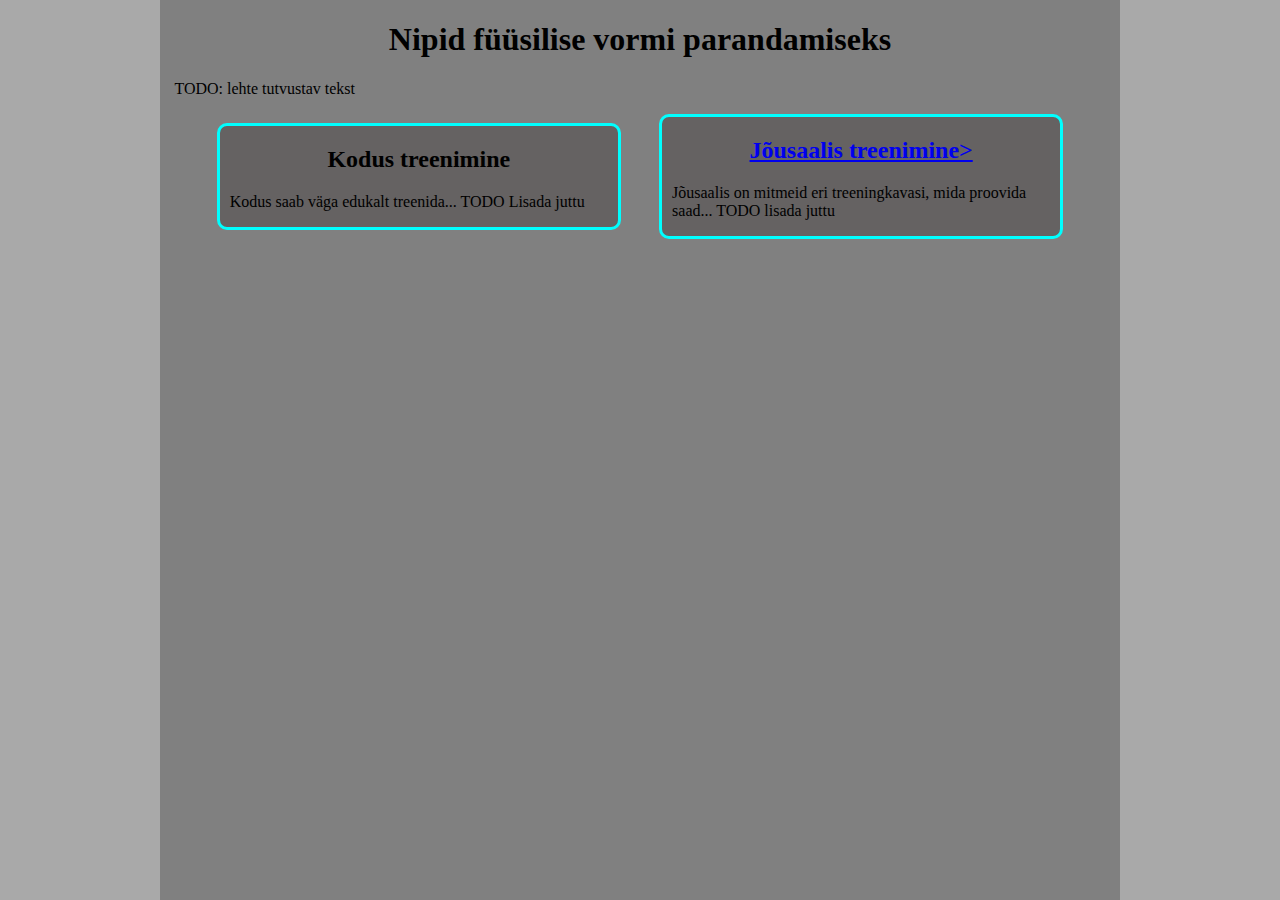
==== index.html @ 056c5f59 "Merge branch 'main' of https://github.com/Marten-M/VeebileheProjekt-SissejuhatusErialasse" ====
<!DOCTYPE html>
<html>
<head>
    <link rel="stylesheet" href="style.css">

    <link rel="stylesheet" href="index.css">
    <meta charset="UTF-8">

    <title>Jõusaali nipid</title>
</head>
<body>
    <div class="main-col-wrapper">
        <div class="main-column">
            <h1>Nipid füüsilise vormi parandamiseks</h1>
            <p>
                TODO: lehte tutvustav tekst
            </p>
            <div class="training-options-box">
                <div class="training-option-box">
                    <div class="training-option-contents">
                        <h2>Kodus treenimine</h2>
                        <p>
                            Kodus saab väga edukalt treenida... TODO Lisada juttu
                        </p>
                    </div>
                </div>
                <div class="training-option-box">
                    <div class="training-option-contents">
                        <h2><a href="jousaal.html">Jõusaalis treenimine></a></h2>
                        <p>
                            Jõusaalis on mitmeid eri treeningkavasi, mida proovida saad... TODO lisada juttu
                        </p>
                    </div>
                </div>
            </div>
        </div>
    </div>
</body>
</html>
---- style.css ----
body {
    background-color: darkgrey;
    height: 100%;
}

h1, h2 {
    text-align: center;
}

.main-col-wrapper {
    position: absolute;
    top: 0;
    bottom: 0;
    left: 12.5%;
    width: 75%;
    min-height: 100vh;
    background-color: grey;
}

.main-column {
    width: 97%;
    margin: auto;
}
---- index.css ----
.training-options-box {
    width: 95%;
    margin: auto;
    display: flex;
}

.training-option-box {
    border: cyan 3px solid;
    border-radius: 10px;
    width: 45%;
    margin: auto;
    height: 100%;
    background-color:rgb(101, 98, 98);
}

.training-option-contents {
    width: 95%;
    margin: auto;
}
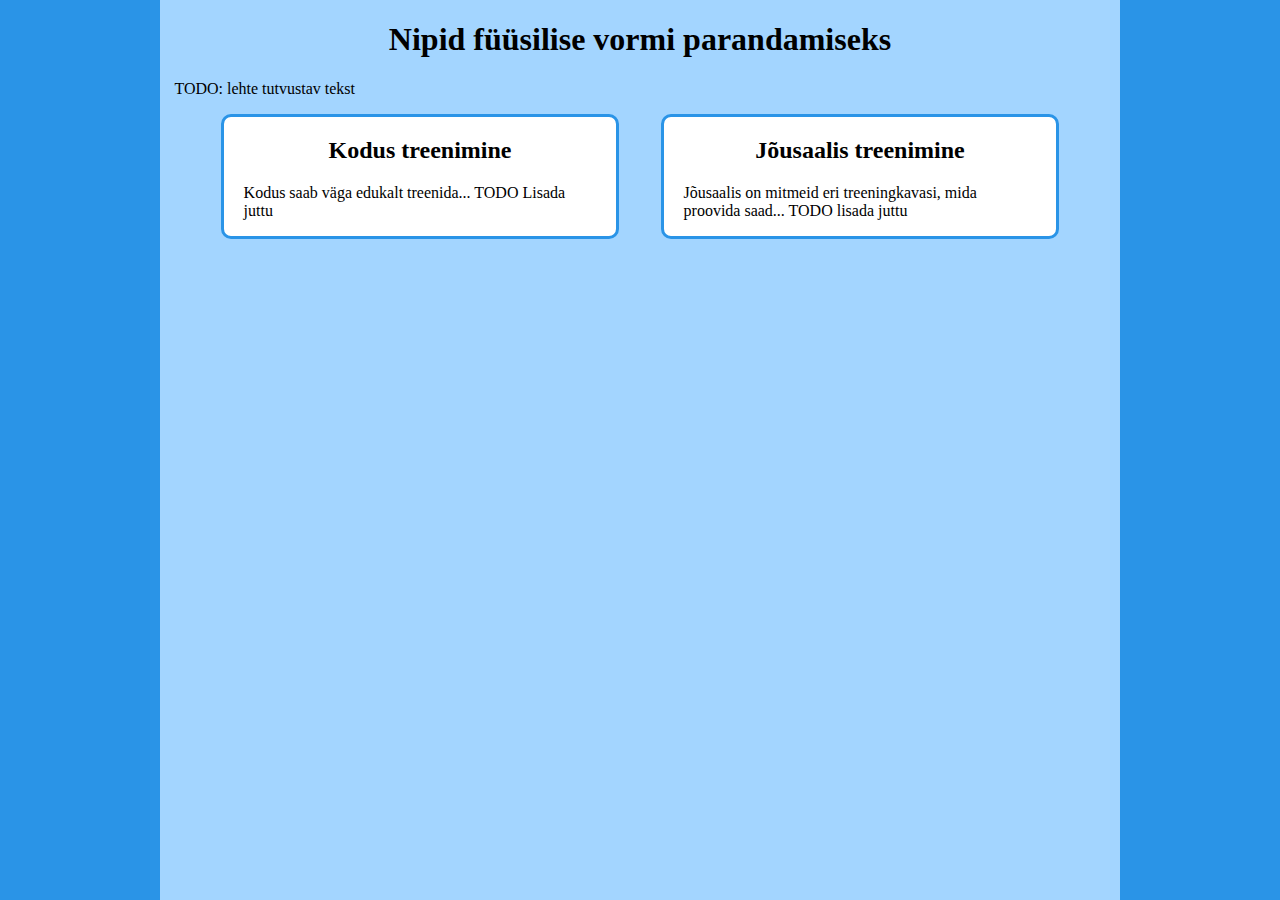
==== commit 9cd94bff: "Kodus ja jõusaalis treenimise kastid sama suured ja keskel" ====
--- a/index.html
+++ b/index.html
@@ -15,23 +15,23 @@
             <p>
                 TODO: lehte tutvustav tekst
             </p>
-            <div class="training-options-box">
-                <div class="training-option-box">
+                <div class="training-options-box">
+                    <a href="koduharjutused.html" class="training-option-box">
+                        <div class="training-option-contents">
+                            <h2>Kodus treenimine</h2>
+                            <p>
+                                Kodus saab väga edukalt treenida... TODO Lisada juttu
+                            </p>
+                        </div>
+                    </a>
+                <a href="jousaal.html" class="training-option-box">
                     <div class="training-option-contents">
-                        <h2>Kodus treenimine</h2>
-                        <p>
-                            Kodus saab väga edukalt treenida... TODO Lisada juttu
-                        </p>
-                    </div>
-                </div>
-                <div class="training-option-box">
-                    <div class="training-option-contents">
-                        <h2><a href="jousaal.html">Jõusaalis treenimine></a></h2>
+                        <h2>Jõusaalis treenimine</h2>
                         <p>
                             Jõusaalis on mitmeid eri treeningkavasi, mida proovida saad... TODO lisada juttu
                         </p>
                     </div>
-                </div>
+                </a>
             </div>
         </div>
     </div>
--- a/style.css
+++ b/style.css
@@ -1,6 +1,6 @@
 
 body {
-    background-color: darkgrey;
+    background-color: #2a94e7;
     height: 100%;
 }
 
@@ -15,7 +15,7 @@
     left: 12.5%;
     width: 75%;
     min-height: 100vh;
-    background-color: grey;
+    background-color: #a3d5ff;
 }
 
 .main-column {
--- a/index.css
+++ b/index.css
@@ -1,19 +1,33 @@
 .training-options-box {
-    width: 95%;
+    width: 90%;
     margin: auto;
+
     display: flex;
+    justify-content: space-between;
+    box-sizing: border-box;
+
+    gap: 5%;
 }
 
 .training-option-box {
-    border: cyan 3px solid;
+    border: #2a94e7 3px solid;
     border-radius: 10px;
-    width: 45%;
-    margin: auto;
-    height: 100%;
-    background-color:rgb(101, 98, 98);
+    background-color: white;
+    flex: 1;
+
+    transition: background-color 0.4s;
+}
+
+.training-option-box:hover {
+    background-color: rgb(233, 233, 233);
 }
 
 .training-option-contents {
-    width: 95%;
+    width: 90%;
     margin: auto;
+}
+
+a {
+    text-decoration: none;
+    color: inherit;
 }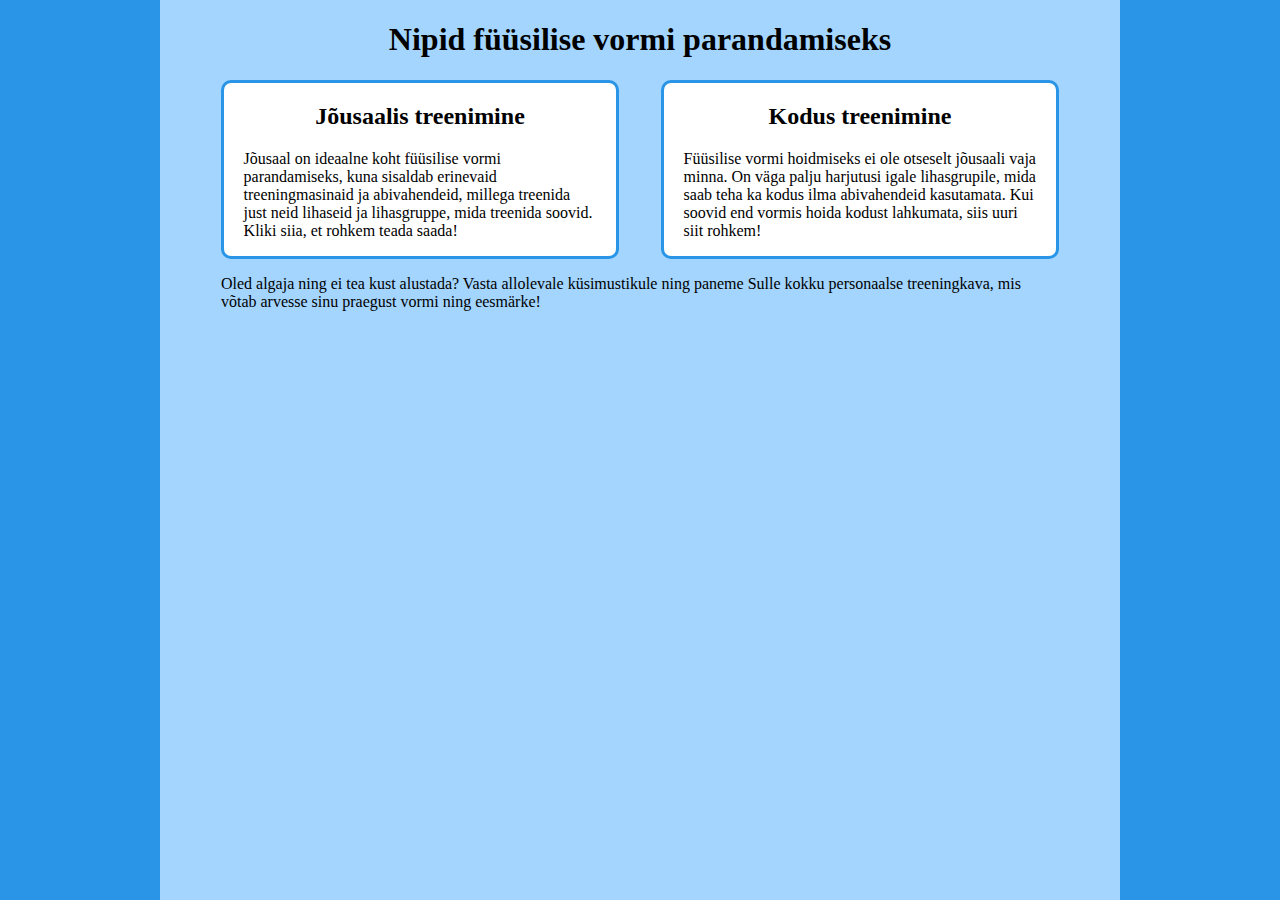
==== commit 3c721f71: "Pealehe tekst valmis, küsitlus vaja veel teha" ====
--- a/index.html
+++ b/index.html
@@ -11,27 +11,29 @@
 <body>
     <div class="main-col-wrapper">
         <div class="main-column">
-            <h1>Nipid füüsilise vormi parandamiseks</h1>
-            <p>
-                TODO: lehte tutvustav tekst
-            </p>
+            <div class="main-column-contents">
+                <h1>Nipid füüsilise vormi parandamiseks</h1>
                 <div class="training-options-box">
+                    <a href="jousaal.html" class="training-option-box">
+                        <div class="training-option-contents">
+                            <h2>Jõusaalis treenimine</h2>
+                            <p>
+                                Jõusaal on ideaalne koht füüsilise vormi parandamiseks, kuna sisaldab erinevaid treeningmasinaid ja abivahendeid, millega treenida just neid lihaseid ja lihasgruppe, mida treenida soovid. Kliki siia, et rohkem teada saada!
+                            </p>
+                        </div>
+                    </a>
                     <a href="koduharjutused.html" class="training-option-box">
                         <div class="training-option-contents">
                             <h2>Kodus treenimine</h2>
                             <p>
-                                Kodus saab väga edukalt treenida... TODO Lisada juttu
+                                Füüsilise vormi hoidmiseks ei ole otseselt jõusaali vaja minna. On väga palju harjutusi igale lihasgrupile, mida saab teha ka kodus ilma abivahendeid kasutamata. Kui soovid end vormis hoida kodust lahkumata, siis uuri siit rohkem!
                             </p>
                         </div>
                     </a>
-                <a href="jousaal.html" class="training-option-box">
-                    <div class="training-option-contents">
-                        <h2>Jõusaalis treenimine</h2>
-                        <p>
-                            Jõusaalis on mitmeid eri treeningkavasi, mida proovida saad... TODO lisada juttu
-                        </p>
-                    </div>
-                </a>
+                </div>
+                <p>
+                    Oled algaja ning ei tea kust alustada? Vasta allolevale küsimustikule ning paneme Sulle kokku personaalse treeningkava, mis võtab arvesse sinu praegust vormi ning eesmärke!
+                </p>
             </div>
         </div>
     </div>
--- a/style.css
+++ b/style.css
@@ -22,3 +22,8 @@
     width: 97%;
     margin: auto;
 }
+
+.main-column-contents {
+    width: 90%;
+    margin: auto;
+}
--- a/index.css
+++ b/index.css
@@ -1,5 +1,5 @@
 .training-options-box {
-    width: 90%;
+    width: 100%;
     margin: auto;
 
     display: flex;
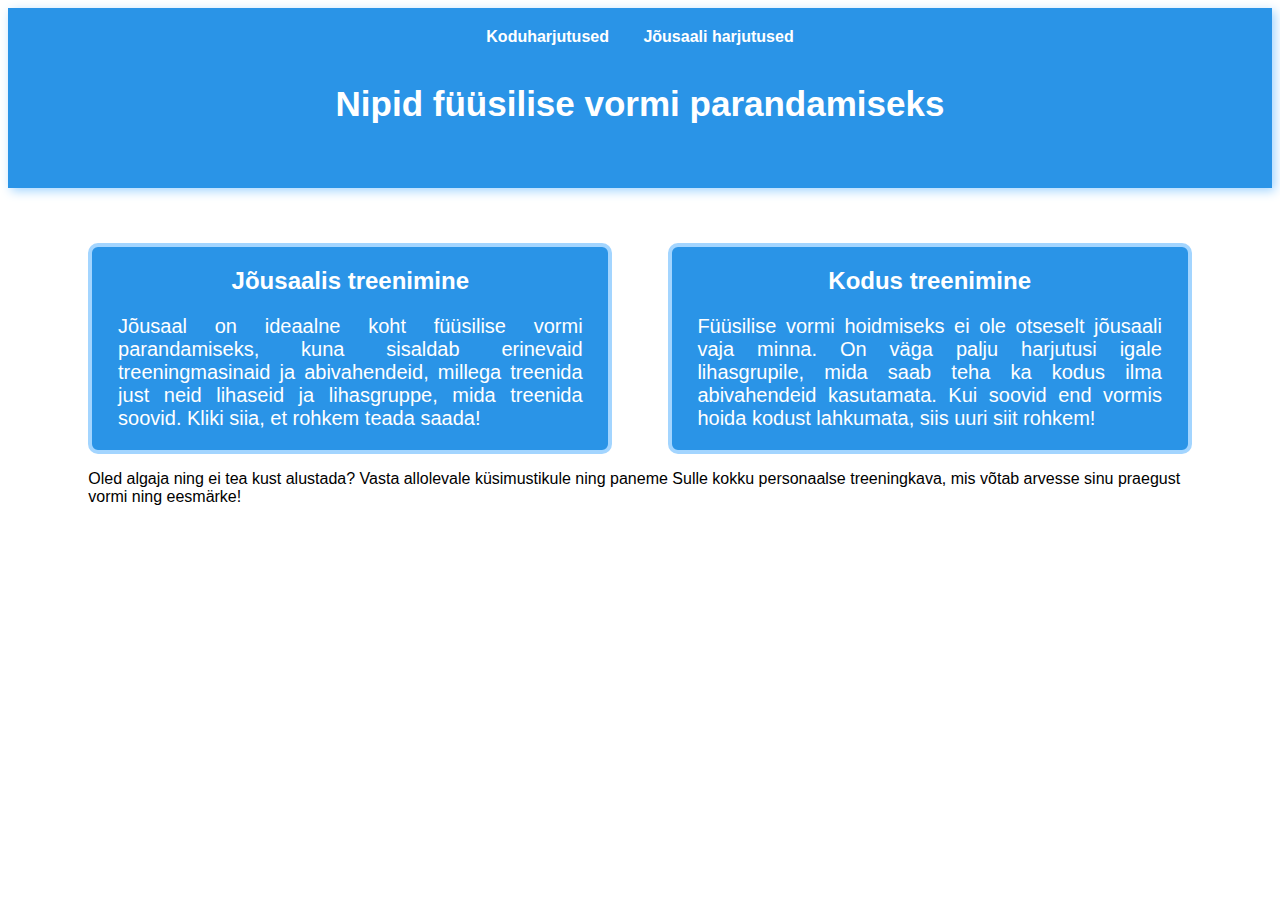
==== commit 13bb034b: "Pealehe stiil uuendatud" ====
--- a/index.html
+++ b/index.html
@@ -2,39 +2,42 @@
 <html>
 <head>
     <link rel="stylesheet" href="style.css">
-
     <link rel="stylesheet" href="index.css">
     <meta charset="UTF-8">
 
     <title>Jõusaali nipid</title>
 </head>
 <body>
-    <div class="main-col-wrapper">
-        <div class="main-column">
-            <div class="main-column-contents">
-                <h1>Nipid füüsilise vormi parandamiseks</h1>
-                <div class="training-options-box">
-                    <a href="jousaal.html" class="training-option-box">
-                        <div class="training-option-contents">
-                            <h2>Jõusaalis treenimine</h2>
-                            <p>
-                                Jõusaal on ideaalne koht füüsilise vormi parandamiseks, kuna sisaldab erinevaid treeningmasinaid ja abivahendeid, millega treenida just neid lihaseid ja lihasgruppe, mida treenida soovid. Kliki siia, et rohkem teada saada!
-                            </p>
-                        </div>
-                    </a>
-                    <a href="koduharjutused.html" class="training-option-box">
-                        <div class="training-option-contents">
-                            <h2>Kodus treenimine</h2>
-                            <p>
-                                Füüsilise vormi hoidmiseks ei ole otseselt jõusaali vaja minna. On väga palju harjutusi igale lihasgrupile, mida saab teha ka kodus ilma abivahendeid kasutamata. Kui soovid end vormis hoida kodust lahkumata, siis uuri siit rohkem!
-                            </p>
-                        </div>
-                    </a>
-                </div>
-                <p>
-                    Oled algaja ning ei tea kust alustada? Vasta allolevale küsimustikule ning paneme Sulle kokku personaalse treeningkava, mis võtab arvesse sinu praegust vormi ning eesmärke!
-                </p>
+    <header>
+        <nav>
+            <a id="koduharjutused" href="koduharjutused.html">Koduharjutused</a>
+            <a id="jõusaaliharjutused" href="jousaal.html">Jõusaali harjutused</a>
+        </nav>
+        <h1>Nipid füüsilise vormi parandamiseks</h1>
+    </header>
+    <div class="main-column">
+        <div class="main-column-contents">
+            <div class="training-options-box">
+                <a href="jousaal.html" class="training-option-box">
+                    <div class="training-option-contents">
+                        <h2>Jõusaalis treenimine</h2>
+                        <p>
+                            Jõusaal on ideaalne koht füüsilise vormi parandamiseks, kuna sisaldab erinevaid treeningmasinaid ja abivahendeid, millega treenida just neid lihaseid ja lihasgruppe, mida treenida soovid. Kliki siia, et rohkem teada saada!
+                        </p>
+                    </div>
+                </a>
+                <a href="koduharjutused.html" class="training-option-box">
+                    <div class="training-option-contents">
+                        <h2>Kodus treenimine</h2>
+                        <p>
+                            Füüsilise vormi hoidmiseks ei ole otseselt jõusaali vaja minna. On väga palju harjutusi igale lihasgrupile, mida saab teha ka kodus ilma abivahendeid kasutamata. Kui soovid end vormis hoida kodust lahkumata, siis uuri siit rohkem!
+                        </p>
+                    </div>
+                </a>
             </div>
+            <p>
+                Oled algaja ning ei tea kust alustada? Vasta allolevale küsimustikule ning paneme Sulle kokku personaalse treeningkava, mis võtab arvesse sinu praegust vormi ning eesmärke!
+            </p>
         </div>
     </div>
 </body>
--- a/style.css
+++ b/style.css
@@ -1,21 +1,32 @@
-
 body {
-    background-color: #2a94e7;
-    height: 100%;
+    font-family: Arial, sans-serif;
+    background-color: #ffffff;
 }
 
-h1, h2 {
+header {
+    background-color: #2a94e7;
+    color: #FFFFFF;
+    padding: 10px 20px;
     text-align: center;
+    box-shadow: 3px 3px 10px #a3d5ff;
 }
 
-.main-col-wrapper {
-    position: absolute;
-    top: 0;
-    bottom: 0;
-    left: 12.5%;
-    width: 75%;
-    min-height: 100vh;
-    background-color: #a3d5ff;
+header h1 {
+    font-size: 35px;
+    font-weight: 800;
+    padding-top: 15px;
+    padding-bottom: 30px;
+}
+
+header nav {
+    margin-top: 10px;
+}
+
+header nav a {
+    text-decoration: none;
+    color: #FFFFFF;
+    margin: 15px;
+    font-weight: bold;
 }
 
 .main-column {
--- a/index.css
+++ b/index.css
@@ -1,7 +1,7 @@
 .training-options-box {
     width: 100%;
     margin: auto;
-
+    padding-top: 5%;
     display: flex;
     justify-content: space-between;
     box-sizing: border-box;
@@ -10,21 +10,29 @@
 }
 
 .training-option-box {
-    border: #2a94e7 3px solid;
     border-radius: 10px;
-    background-color: white;
+    background-color: #2a94e7;
     flex: 1;
+    color: white;
 
     transition: background-color 0.4s;
+
+    border: 4px solid #a3d5ff;
 }
 
 .training-option-box:hover {
-    background-color: rgb(233, 233, 233);
+    background-color: #0a74c7;
 }
 
 .training-option-contents {
     width: 90%;
     margin: auto;
+    text-align: center;
+}
+
+.training-option-contents p {
+    font-size: 20px;
+    text-align: justify;
 }
 
 a {
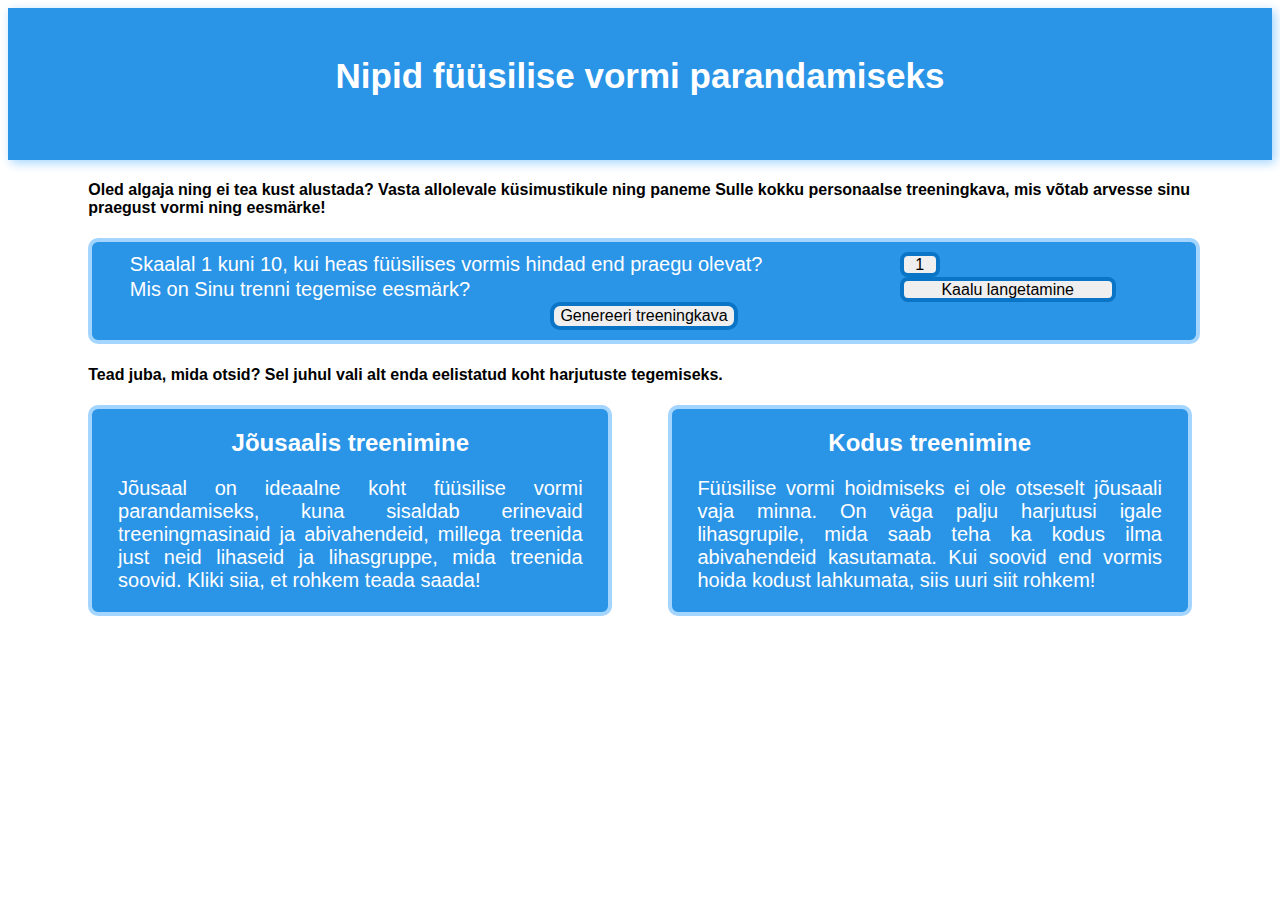
==== commit 9efc9e32: "Personaalse treeningkava koostaja tehtud" ====
--- a/index.html
+++ b/index.html
@@ -2,6 +2,7 @@
 <html>
 <head>
     <link rel="stylesheet" href="style.css">
+
     <link rel="stylesheet" href="index.css">
     <meta charset="UTF-8">
 
@@ -9,16 +10,40 @@
 </head>
 <body>
     <header>
-        <nav>
-            <a id="koduharjutused" href="koduharjutused.html">Koduharjutused</a>
-            <a id="jõusaaliharjutused" href="jousaal.html">Jõusaali harjutused</a>
-        </nav>
         <h1>Nipid füüsilise vormi parandamiseks</h1>
     </header>
     <div class="main-column">
         <div class="main-column-contents">
+            <h4>
+                Oled algaja ning ei tea kust alustada? Vasta allolevale küsimustikule ning paneme Sulle kokku personaalse treeningkava, mis võtab arvesse sinu praegust vormi ning eesmärke!
+            </h4>
+            <div class="questions-box-wrapper content-box edged-box">
+                <div id="questions-box">
+                    <table>
+                        <tr>
+                            <td>Skaalal 1 kuni 10, kui heas füüsilises vormis hindad end praegu olevat?</td>
+                            <td><select name="fitness-level" id="fitness-level"></select></td>
+                        </tr>
+                        <tr>
+                            <td>Mis on Sinu trenni tegemise eesmärk?</td>
+                            <td>
+                                <select name="training-goal" id="training-goal">
+                                    <option value="1">Kaalu langetamine</option>
+                                    <option value="2">Vastupidavuse parandamine</option>
+                                    <option value="3">Tugevamaks saamine</option>
+                                    <option value="4">Füüsilise vormi hoidmine</option>
+                                </select>
+                            </td>
+                        </tr>
+                    </table>
+                    <button type="submit" id="personal-workout-button" onclick="generate_personal_workout()">Genereeri treeningkava</button>
+                </div>
+            </div>
+            <h4>
+                Tead juba, mida otsid? Sel juhul vali alt enda eelistatud koht harjutuste tegemiseks.
+            </h4>
             <div class="training-options-box">
-                <a href="jousaal.html" class="training-option-box">
+                <a href="jousaal.html" class="training-option-box content-box edged-box">
                     <div class="training-option-contents">
                         <h2>Jõusaalis treenimine</h2>
                         <p>
@@ -26,7 +51,7 @@
                         </p>
                     </div>
                 </a>
-                <a href="koduharjutused.html" class="training-option-box">
+                <a href="koduharjutused.html" class="training-option-box content-box edged-box">
                     <div class="training-option-contents">
                         <h2>Kodus treenimine</h2>
                         <p>
@@ -35,10 +60,8 @@
                     </div>
                 </a>
             </div>
-            <p>
-                Oled algaja ning ei tea kust alustada? Vasta allolevale küsimustikule ning paneme Sulle kokku personaalse treeningkava, mis võtab arvesse sinu praegust vormi ning eesmärke!
-            </p>
         </div>
     </div>
+    <script src="index.js"></script>
 </body>
 </html>
--- a/style.css
+++ b/style.css
@@ -29,6 +29,11 @@
     font-weight: bold;
 }
 
+.content-box {
+    background-color: #2a94e7;
+    color: white;
+}
+
 .main-column {
     width: 97%;
     margin: auto;
--- a/index.css
+++ b/index.css
@@ -1,7 +1,69 @@
+a {
+    text-decoration: none;
+    color: inherit;
+}
+
+.questions-box-wrapper {
+    width: 100%;
+    margin: auto;
+    border-radius: 10px;
+}
+
+#questions-box {
+    display: flex;
+    flex-direction: column;
+
+    font-size: 20px;
+    width: 95%;
+    margin: auto;
+    padding: 10px;
+    font-size: 20px;
+}
+
+#questions-box table {
+    border-collapse: collapse;
+    text-align: left;
+}
+
+#questions-box td {
+    padding: 0 10px 0 10px;
+}
+
+#questions-box select {
+    appearance: none;
+    border: 4px solid #0a74c7;
+    border-radius: 8px;
+    transition: all 0.3s ease;
+    font-size: 16px;
+    min-width: 40px;
+    padding: 0 3px;
+    text-align: center;
+    cursor: pointer;
+}
+
+#personal-workout-button {
+   text-align: center;
+   margin: auto;
+   border-radius: 10px;
+   border: 4px solid #0a74c7;
+   cursor: pointer;
+
+   transition: background-color 0.4s;
+   font-size: 16px;
+}
+
+#personal-workout-button:hover {
+    background-color: #d7d7d7;
+}
+
+
+.edged-box {
+    border: 4px solid #a3d5ff;
+}
+
 .training-options-box {
     width: 100%;
     margin: auto;
-    padding-top: 5%;
     display: flex;
     justify-content: space-between;
     box-sizing: border-box;
@@ -11,13 +73,9 @@
 
 .training-option-box {
     border-radius: 10px;
-    background-color: #2a94e7;
     flex: 1;
-    color: white;
 
     transition: background-color 0.4s;
-
-    border: 4px solid #a3d5ff;
 }
 
 .training-option-box:hover {
@@ -34,8 +92,3 @@
     font-size: 20px;
     text-align: justify;
 }
-
-a {
-    text-decoration: none;
-    color: inherit;
-}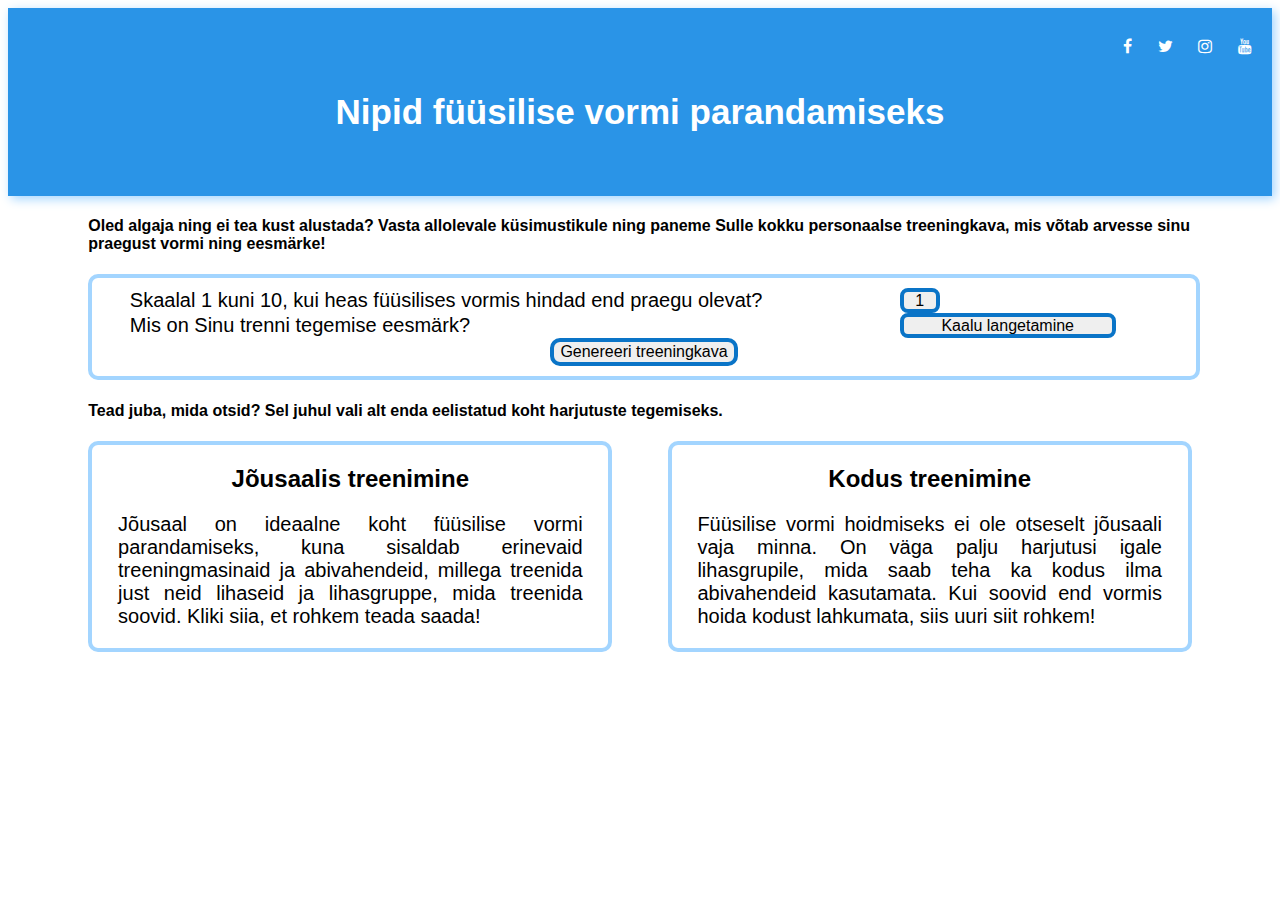
==== commit 9904dbe2: "Pealehe HTML ja CSS errorite vaba" ====
--- a/index.html
+++ b/index.html
@@ -1,15 +1,25 @@
 <!DOCTYPE html>
-<html>
+<html lang="et">
 <head>
     <link rel="stylesheet" href="style.css">
-
     <link rel="stylesheet" href="index.css">
+    <link rel="stylesheet" href="https://cdnjs.cloudflare.com/ajax/libs/font-awesome/4.7.0/css/font-awesome.min.css">
     <meta charset="UTF-8">
 
     <title>Jõusaali nipid</title>
 </head>
 <body>
     <header>
+        <nav>
+            <div class="lingid">
+            </div>
+            <div class="logod">
+                <a href="#" class="fa fa-facebook"></a>
+                <a href="#" class="fa fa-twitter"></a>
+                <a href="#" class="fa fa-instagram"></a>
+                <a href="#" class="fa fa-youtube"></a>
+            </div>
+        </nav>
         <h1>Nipid füüsilise vormi parandamiseks</h1>
     </header>
     <div class="main-column">
--- a/style.css
+++ b/style.css
@@ -1,3 +1,4 @@
+
 body {
     font-family: Arial, sans-serif;
     background-color: #ffffff;
@@ -13,26 +14,42 @@
 
 header h1 {
     font-size: 35px;
-    font-weight: 800;
+    font-weight: 900;
     padding-top: 15px;
     padding-bottom: 30px;
 }
 
 header nav {
     margin-top: 10px;
+    padding-top: 10px;
+    display: flex;
+    justify-content: space-between;
+    align-items: center;
+    width: 100%;
+}
+
+header nav .lingid {
+    display: flex;
+    gap: 3vw;
+    flex-grow: 1;
+    justify-content: center;
+    padding-left: 10vw;
+    font-size: 17px;
+}
+
+header nav .logod {
+    display: flex;
+    gap: 2vw;
+    justify-content: flex-end;
 }
 
 header nav a {
     text-decoration: none;
     color: #FFFFFF;
-    margin: 15px;
     font-weight: bold;
+    margin: 0;
 }
 
-.content-box {
-    background-color: #2a94e7;
-    color: white;
-}
 
 .main-column {
     width: 97%;
--- a/index.css
+++ b/index.css
@@ -74,7 +74,7 @@
 .training-option-box {
     border-radius: 10px;
     flex: 1;
-
+    
     transition: background-color 0.4s;
 }
 
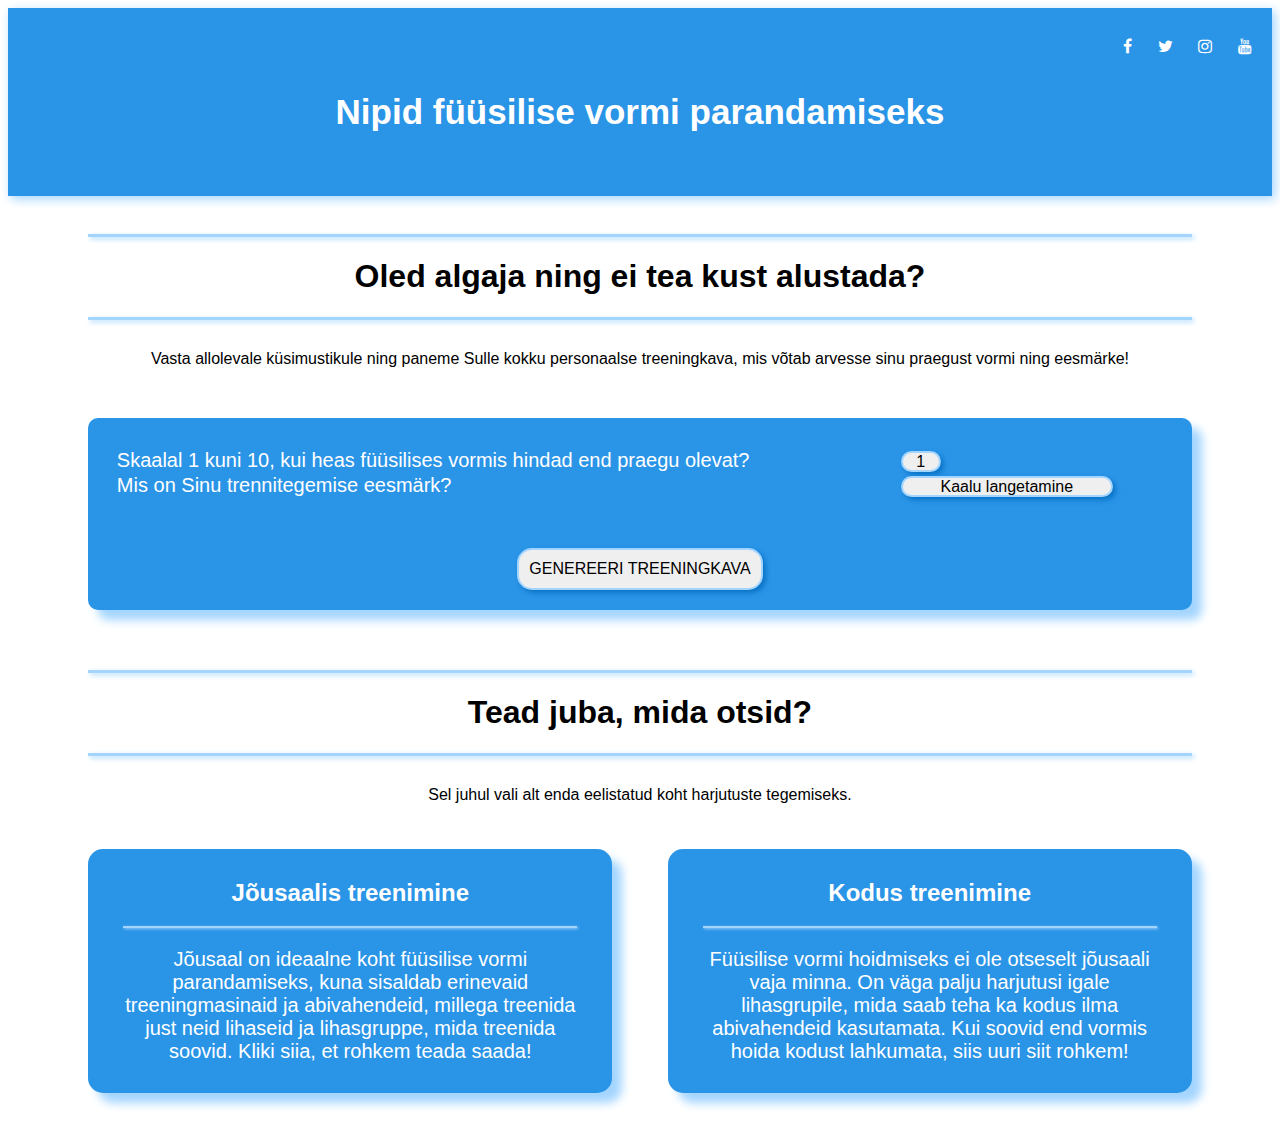
==== commit 5330d35d: "pealehe overhaul" ====
--- a/index.html
+++ b/index.html
@@ -24,9 +24,14 @@
     </header>
     <div class="main-column">
         <div class="main-column-contents">
-            <h4>
-                Oled algaja ning ei tea kust alustada? Vasta allolevale küsimustikule ning paneme Sulle kokku personaalse treeningkava, mis võtab arvesse sinu praegust vormi ning eesmärke!
-            </h4>
+            <div id="alguses">
+            <hr class="joon">
+            <h1>Oled algaja ning ei tea kust alustada?</h1>
+            <hr class="joon">
+            <p>
+                 Vasta allolevale küsimustikule ning paneme Sulle kokku personaalse treeningkava, mis võtab arvesse sinu praegust vormi ning eesmärke!
+            </p>
+            </div>
             <div class="questions-box-wrapper content-box edged-box">
                 <div id="questions-box">
                     <table>
@@ -35,7 +40,7 @@
                             <td><select name="fitness-level" id="fitness-level"></select></td>
                         </tr>
                         <tr>
-                            <td>Mis on Sinu trenni tegemise eesmärk?</td>
+                            <td>Mis on Sinu trennitegemise eesmärk?</td>
                             <td>
                                 <select name="training-goal" id="training-goal">
                                     <option value="1">Kaalu langetamine</option>
@@ -46,16 +51,22 @@
                             </td>
                         </tr>
                     </table>
-                    <button type="submit" id="personal-workout-button" onclick="generate_personal_workout()">Genereeri treeningkava</button>
+                    <button type="submit" id="personal-workout-button" onclick="generate_personal_workout()">GENEREERI TREENINGKAVA</button>
                 </div>
             </div>
-            <h4>
-                Tead juba, mida otsid? Sel juhul vali alt enda eelistatud koht harjutuste tegemiseks.
-            </h4>
+            <div id="keskel"> 
+            <hr class="joon">
+            <h1>Tead juba, mida otsid?</h1>
+            <hr class="joon">
+            <p>
+              Sel juhul vali alt enda eelistatud koht harjutuste tegemiseks.
+            </p>
+            </div>
             <div class="training-options-box">
                 <a href="jousaal.html" class="training-option-box content-box edged-box">
                     <div class="training-option-contents">
                         <h2>Jõusaalis treenimine</h2>
+                        <hr class="joon">
                         <p>
                             Jõusaal on ideaalne koht füüsilise vormi parandamiseks, kuna sisaldab erinevaid treeningmasinaid ja abivahendeid, millega treenida just neid lihaseid ja lihasgruppe, mida treenida soovid. Kliki siia, et rohkem teada saada!
                         </p>
@@ -64,6 +75,7 @@
                 <a href="koduharjutused.html" class="training-option-box content-box edged-box">
                     <div class="training-option-contents">
                         <h2>Kodus treenimine</h2>
+                        <hr class="joon">
                         <p>
                             Füüsilise vormi hoidmiseks ei ole otseselt jõusaali vaja minna. On väga palju harjutusi igale lihasgrupile, mida saab teha ka kodus ilma abivahendeid kasutamata. Kui soovid end vormis hoida kodust lahkumata, siis uuri siit rohkem!
                         </p>
--- a/style.css
+++ b/style.css
@@ -18,6 +18,7 @@
     padding-top: 15px;
     padding-bottom: 30px;
 }
+
 
 header nav {
     margin-top: 10px;
@@ -50,8 +51,14 @@
     margin: 0;
 }
 
+.content-box {
+    background-color: #2a94e7;
+    color: white;
+}
 
 .main-column {
+    padding-top: 30px;
+    padding-bottom: 40px;
     width: 97%;
     margin: auto;
 }
@@ -60,3 +67,28 @@
     width: 90%;
     margin: auto;
 }
+
+hr.joon {
+    border: none;
+    border-top: 3px solid #a3d5ff;
+    box-shadow: 2px 2px 5px #a3d5ff;
+}
+
+#keskel {
+    margin-top: 60px;
+    text-align: center;
+    margin-bottom: 45px;
+}
+
+#keskel p {
+    margin-top: 30px;
+}
+
+#alguses {
+    text-align: center;
+    margin-bottom: 50px;
+}
+
+#alguses p {
+    margin-top: 30px;
+}
--- a/index.css
+++ b/index.css
@@ -6,8 +6,10 @@
 .questions-box-wrapper {
     width: 100%;
     margin: auto;
+    margin-top: 30px;
     border-radius: 10px;
 }
+
 
 #questions-box {
     display: flex;
@@ -18,47 +20,60 @@
     margin: auto;
     padding: 10px;
     font-size: 20px;
+    padding-bottom: 10px;
 }
+
 
 #questions-box table {
     border-collapse: collapse;
     text-align: left;
-}
-
-#questions-box td {
-    padding: 0 10px 0 10px;
+    margin-bottom: 50px;
 }
 
 #questions-box select {
     appearance: none;
-    border: 4px solid #0a74c7;
-    border-radius: 8px;
+    border: 2px solid #a3d5ff;
+    box-shadow: 3px 3px 5px #0a74c7;
+    border-radius: 15px;
+    padding: 10px;
     transition: all 0.3s ease;
     font-size: 16px;
     min-width: 40px;
     padding: 0 3px;
     text-align: center;
     cursor: pointer;
+    transition: transform 0.4s;
+}
+
+#questions-box select:hover {
+    transform: scale(1.03)
 }
 
 #personal-workout-button {
    text-align: center;
    margin: auto;
-   border-radius: 10px;
-   border: 4px solid #0a74c7;
+   border-style: solid;
+   border-color: #a3d5ff;
+   border-radius: 15px;
+   box-shadow: 3px 3px 5px #0a74c7;
+   padding: 10px;
    cursor: pointer;
 
    transition: background-color 0.4s;
+   transition: transform 0.4s;
    font-size: 16px;
 }
 
 #personal-workout-button:hover {
     background-color: #d7d7d7;
+    transform: scale(1.1);
 }
 
 
 .edged-box {
-    border: 4px solid #a3d5ff;
+    padding-top: 20px;
+    padding-bottom: 10px;
+    box-shadow: 10px 10px 10px #a3d5ff;
 }
 
 .training-options-box {
@@ -72,14 +87,18 @@
 }
 
 .training-option-box {
-    border-radius: 10px;
+    border-radius: 15px;
+    padding: 10px;
     flex: 1;
+    color: white;
     
     transition: background-color 0.4s;
+    transition: transform 0.4s;
 }
 
 .training-option-box:hover {
     background-color: #0a74c7;
+    transform: scale(1.03);
 }
 
 .training-option-contents {
@@ -90,5 +109,17 @@
 
 .training-option-contents p {
     font-size: 20px;
-    text-align: justify;
+    text-align: center;
 }
+
+.training-option-contents hr {
+    border: none;
+    border-top: 2px solid #a3d5ff;
+    box-shadow: 1px 1px 3px #a3d5ff;
+    
+}
+
+
+
+
+
